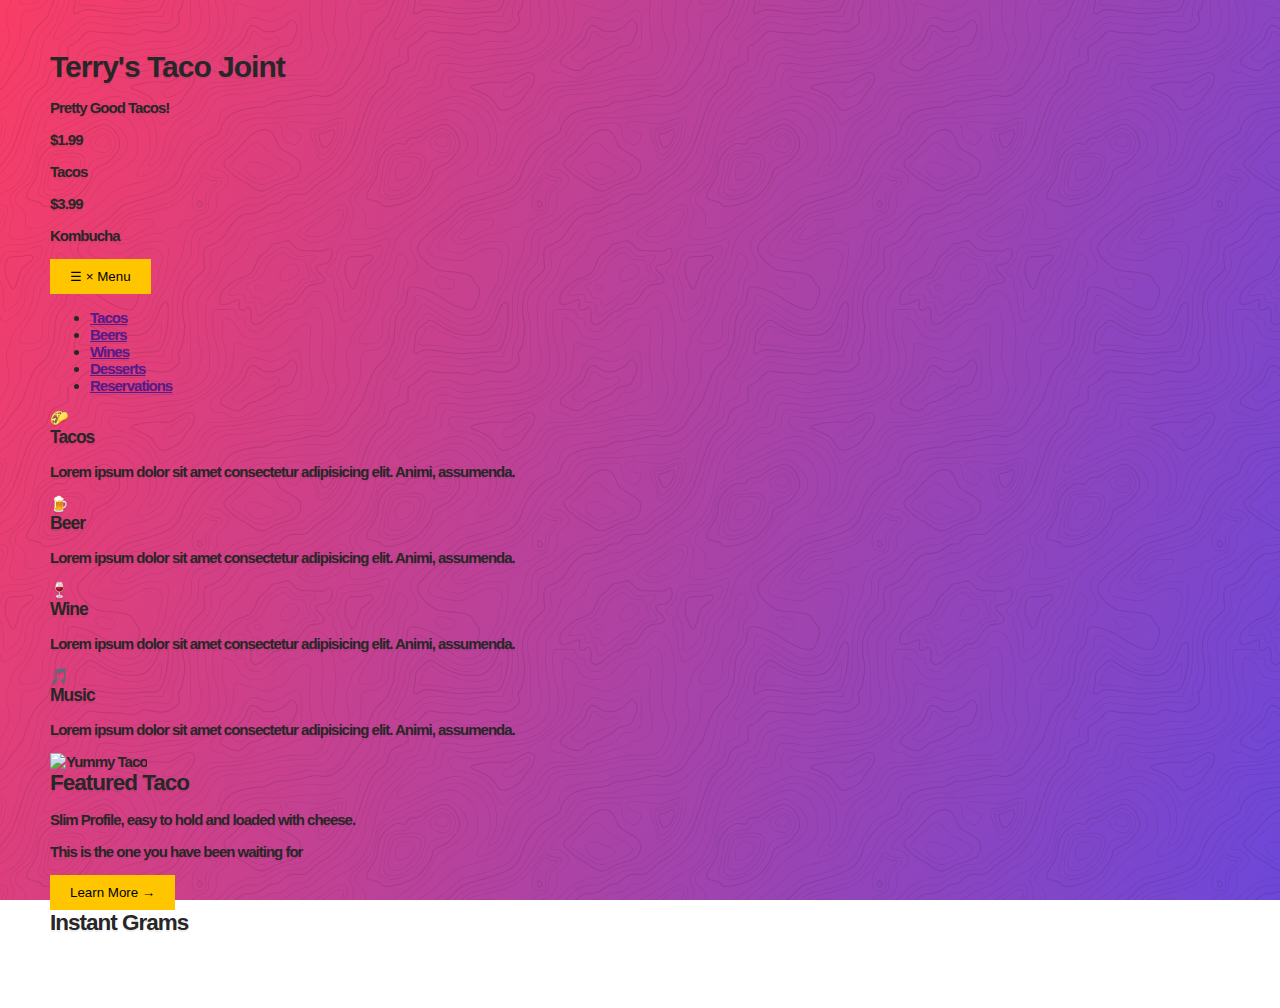
==== 24-Responsive_Taco_Website/index.html @ 2333e6ba "responsive-taco start" ====
<!DOCTYPE html>
<html lang="en">
  <head>
    <meta charset="UTF-8">
    <meta name="viewport" content="width=device-width, initial-scale=1.0">
    <link rel="stylesheet" href="../assets/style.css">
    <link rel="stylesheet" href="./styles.css">
    <title>Responsive Website!</title>
  </head>

  <body>
    <div class="wrapper">
      <div class="top">
        <header class="hero">
          <h1>Terry's Taco Joint</h1>
          <p>Pretty Good Tacos!</p>
        </header>
        <div class="cta cta1">
          <p class="price">$1.99</p>
          <p>Tacos</p>
        </div>
        <div class="cta cta2">
          <p class="price">$3.99</p>
          <p>Kombucha</p>
        </div>
      </div>

      <nav class="menu">
        <button aria-expanded="false" aria-controls="menu-list">
          <span class="open">☰</span>
          <span class="close">×</span>
          Menu
        </button>
        <ul id="menu-list">
          <li>
            <a href="">Tacos</a>
          </li>
          <li>
            <a href="">Beers</a>
          </li>
          <li>
            <a href="">Wines</a>
          </li>
          <li>
            <a href="">Desserts</a>
          </li>
          <li>
            <a href="">Reservations</a>
          </li>
        </ul>
      </nav>

      <section class="features">
        <div class="feature">
          <span class="icon">🌮</span>
          <h3>Tacos</h3>
          <p>Lorem ipsum dolor sit amet consectetur adipisicing elit. Animi, assumenda.</p>
        </div>
        <div class="feature">
          <span class="icon">🍺</span>
          <h3>Beer</h3>
          <p>Lorem ipsum dolor sit amet consectetur adipisicing elit. Animi, assumenda.</p>
        </div>
        <div class="feature">
          <span class="icon">🍷</span>
          <h3>Wine</h3>
          <p>Lorem ipsum dolor sit amet consectetur adipisicing elit. Animi, assumenda.</p>
        </div>
        <div class="feature">
          <span class="icon">🎵</span>
          <h3>Music</h3>
          <p>Lorem ipsum dolor sit amet consectetur adipisicing elit. Animi, assumenda.</p>
        </div>
      </section>

      <section class="about">
        <img src="images/queso-taco.png" alt="Yummy Taco" class="about__mockup">
        <div class="about__details">
          <h2>Featured Taco</h2>
          <p>Slim Profile, easy to hold and loaded with cheese.</p>
          <p>This is the one you have been waiting for</p>
          <button>Learn More →</button>
        </div>
      </section>

      <section class="gallery">
        <h2>Instant Grams</h2>
        <img src="https://source.unsplash.com/random/201x201" alt="">
        <img src="https://source.unsplash.com/random/202x202" alt="">
        <img src="https://source.unsplash.com/random/203x203" alt="">
        <img src="https://source.unsplash.com/random/204x204" alt="">
        <img src="https://source.unsplash.com/random/205x205" alt="">
        <img src="https://source.unsplash.com/random/206x206" alt="">
        <img src="https://source.unsplash.com/random/207x207" alt="">
        <img src="https://source.unsplash.com/random/207x208" alt="">
        <img src="https://source.unsplash.com/random/207x209" alt="">
        <img src="https://source.unsplash.com/random/207x210" alt="">
      </section>
    </div>

    <script>
    </script>
  </body>
</html>
---- assets/style.css ----
/*
  Oh Hello!

  These are some base styles so that our tutorial looks good.

  Let's go through the important bits real quick
*/
:root {
  --yellow: #ffc600;
  --black: #272727;
}

html {
  /* border-box box model allows us to add padding and border to our elements without increasing their size */
  box-sizing: border-box;
  /* A system font stack so things load nice and quick! */
  font-family: -apple-system, BlinkMacSystemFont, "Segoe UI", Roboto, Helvetica,
    Arial, sans-serif, "Apple Color Emoji", "Segoe UI Emoji", "Segoe UI Symbol";
  font-weight: 900;
  font-size: 10px;
  color: var(--black); text-shadow: 0 2px 0 rgba(0, 0, 0, 0.07); }
/*
  WAT IS THIS?!
  We inherit box-sizing: border-box; from our <html> selector
  Apparently this is a bit better than applying box-sizing: border-box; directly to the * selector
*/
*,
*:before,
*:after {
  box-sizing: inherit;
}

body {
  background-image: url("./images/topography.svg"),
    linear-gradient(110deg, #f93d66, #6d47d9);
  background-size: 340px, auto;
  min-height: calc(100vh - 100px);
  margin: 50px;
  /* background: white; */
  background-attachment: fixed;
  letter-spacing: -1px;
}

h1,
h2,
h3,
h4,
h5,
h6 {
  margin: 0 0 5px 0;
}
/* Each item in our grid will contain numbers */
.item {
  /* We center the contents of these items. You can also do this with flexbox too! */
  display: grid;
  justify-content: center;
  align-items: center;
  border: 5px solid rgba(0, 0, 0, 0.03);
  border-radius: 3px;
  font-size: 35px;
  background-color: var(--yellow); /* best colour */
}

.item p {
  margin: 0 0 5px 0;
}
---- 24-Responsive_Taco_Website/styles.css ----
body {
  font-size: 15px;
}

button {
  background: #ffc600;
  border: 0;
  padding: 10px 20px;
}

img {
  max-width: 100%;
}
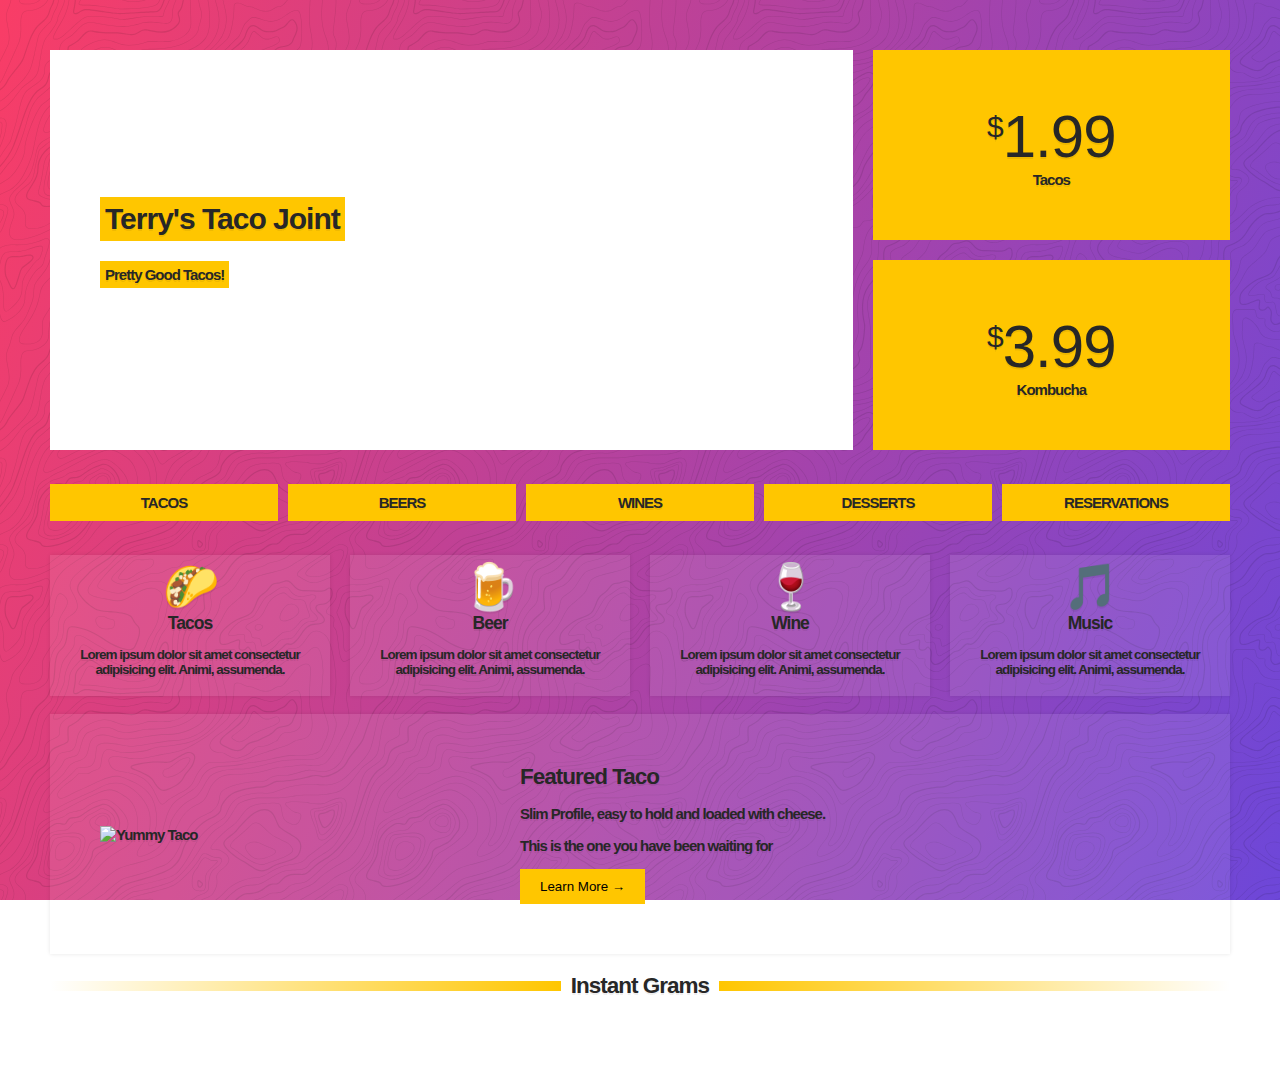
==== commit a7bca736: "responsive-taco end" ====
--- a/24-Responsive_Taco_Website/index.html
+++ b/24-Responsive_Taco_Website/index.html
@@ -16,11 +16,11 @@
           <p>Pretty Good Tacos!</p>
         </header>
         <div class="cta cta1">
-          <p class="price">$1.99</p>
+          <p class="price">1.99</p>
           <p>Tacos</p>
         </div>
         <div class="cta cta2">
-          <p class="price">$3.99</p>
+          <p class="price">3.99</p>
           <p>Kombucha</p>
         </div>
       </div>
@@ -99,6 +99,14 @@
     </div>
 
     <script>
+      const navButton = document.querySelector('button[aria-expanded]');
+
+      function toggleNav({ target }) {
+        const expanded = target.getAttribute('aria-expanded') === 'true' || false;
+        navButton.setAttribute('aria-expanded', !expanded);
+      }
+
+      navButton.addEventListener('click', toggleNav);
     </script>
   </body>
 </html>
--- a/24-Responsive_Taco_Website/styles.css
+++ b/24-Responsive_Taco_Website/styles.css
@@ -12,3 +12,214 @@
   max-width: 100%;
 }
 
+.wrapper {
+  display: grid;
+  gap: 1.25em;
+}
+
+/* Top */
+.top {
+  display: grid;
+  gap: 20px;
+  grid-template-areas:
+    "hero hero cta1"
+    "hero hero cta2";
+}
+
+.hero {
+  grid-area: hero;
+  min-height: 400px;
+  background: white url('./images/taco.jpg');
+  background-size: cover;
+  background-position: bottom right;
+  display: flex;
+  flex-direction: column;
+  justify-content: center;
+  align-items: start;
+  padding: 50px;
+}
+
+.hero > * {
+  background: var(--yellow);
+  padding: 5px;
+}
+
+.cta {
+  background: var(--yellow);
+  display: grid;
+  align-content: center;
+  justify-items: center;
+}
+
+.cta1 {
+  grid-area: cta1;
+}
+
+.cta2 {
+  grid-area: cta2;
+}
+
+.cta p {
+  margin: 0;
+}
+
+.price {
+  font-size: 60px;
+  font-weight: 100;
+}
+
+.price:before {
+  content: '$';
+  font-size: 30px;
+  position: relative;
+  top: -20px;
+}
+
+/* Menu */
+[aria-controls="menu-list"] {
+  display: none;
+}
+
+.menu ul {
+  display: grid;
+  grid-template-columns: repeat(auto-fill, minmax(min(200px, 100%), 1fr));
+  gap: 10px;
+  padding: 0;
+  list-style: none;
+}
+
+.menu a {
+  display: block;
+  padding: 10px;
+  background: var(--yellow);
+  color: var(--black);
+  text-align: center;
+  text-decoration: none;
+  font-size: 1em;
+  font-weight: lighter;
+  text-transform: uppercase;
+}
+
+/* Features */
+.features {
+  display: grid;
+  grid-template-columns: repeat(auto-fit, minmax(min(200px, 100%), 1fr));
+  gap: 20px;
+}
+
+.feature {
+  text-align: center;
+  background: rgba(255,255,255,0.1);
+  box-shadow: 0 0 4px rgba(0,0,0,0.1);
+  padding: 5px;
+}
+
+.feature p {
+  font-size: .9em;
+  font-weight: lighter;
+  color: var(--black);
+}
+
+.feature .icon {
+  font-size: 3em;
+}
+
+/* About */
+.about {
+  display: grid;
+  grid-template-columns: 400px 1fr;
+  align-items: center;
+  gap: 20px;
+  background: rgba(255,255,255,0.1);
+  box-shadow: 0 0 4px rgba(0,0,0,0.1);
+  padding: 50px;
+}
+
+/* Gallery */
+.gallery {
+  display: grid;
+  grid-template-columns: repeat(auto-fill, minmax(min(200px, 100%), 1fr));
+  gap: 1rem;
+}
+
+.gallery h2 {
+  grid-column: 1 / -1;
+  display: grid;
+  grid-template-columns: 1fr auto 1fr;
+  gap: 1rem;
+  align-items: center;
+}
+
+.gallery h2:before,
+.gallery h2:after {
+  display: block;
+  content: '';
+  height: 10px;
+  background: linear-gradient(to var(--direction, left), var(--yellow), transparent);
+}
+
+.gallery h2:after {
+  --direction: right;
+}
+
+.gallery img {
+  width: 100%;
+}
+
+@media (max-width: 1000px) {
+  .menu {
+    order: -1;
+    perspective: 800px;
+  }
+  [aria-controls="menu-list"] {
+    display: block;
+    margin-bottom: 10px;
+  }
+
+  .menu ul {
+    max-height: 0;
+    overflow: hidden;
+    transform: rotateX(90deg);
+    transition: all 0.5s;
+  }
+
+  [aria-expanded="true"] ~ ul {
+    display: grid;
+    max-height: 500px;
+    transform: rotateX(0);
+  }
+
+  [aria-expanded="false"] .close {
+    display: none;
+  }
+
+  [aria-expanded="true"] .close {
+    display: inline-block;
+  }
+
+  [aria-expanded="true"] .open {
+    display: none;
+  }
+}
+
+@media (max-width: 700px) {
+  .top {
+    grid-template-areas:
+      "hero hero"
+      "cta1 cta2"
+  }
+
+  .about {
+    grid-template-columns: 1fr;
+  }
+}
+
+/* Mobile small */
+@media (max-width: 500px) {
+  .top {
+    grid-template-areas:
+      "hero"
+      "cta1"
+      "cta2";
+  }
+}
